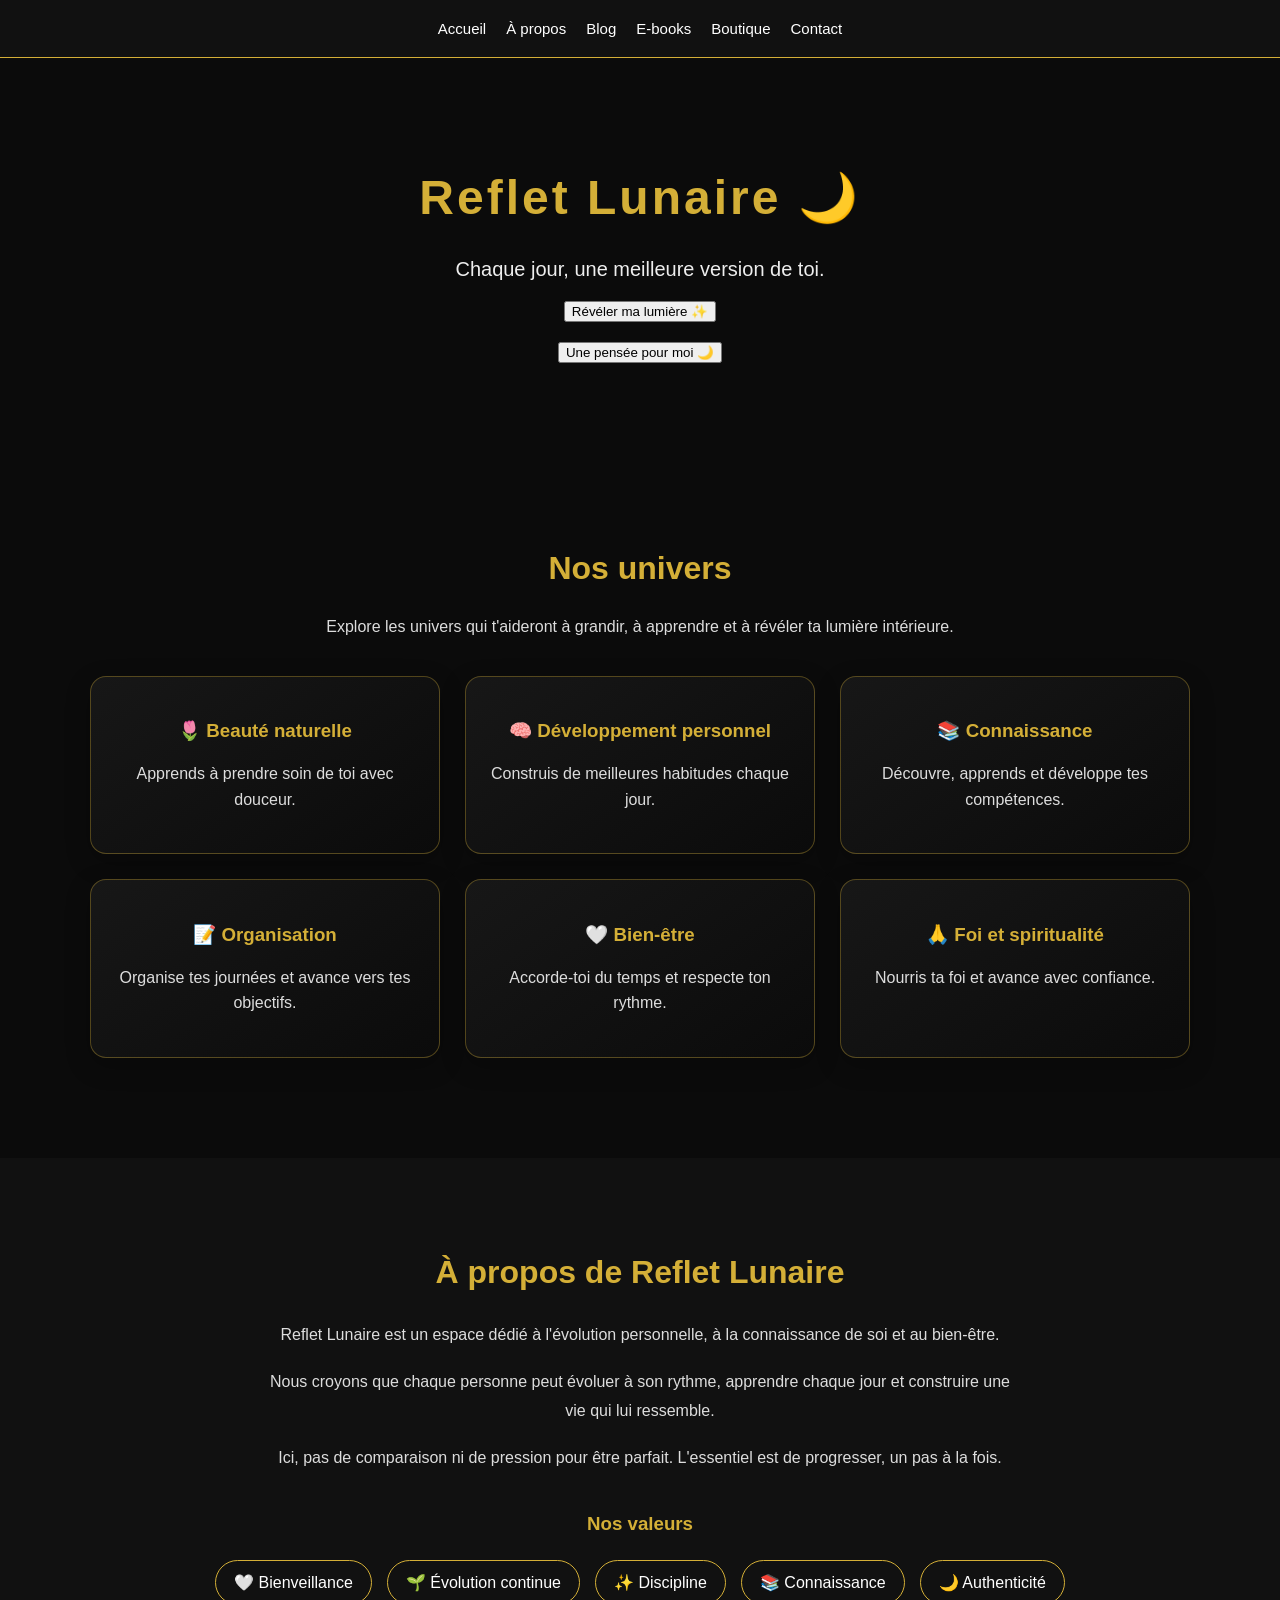
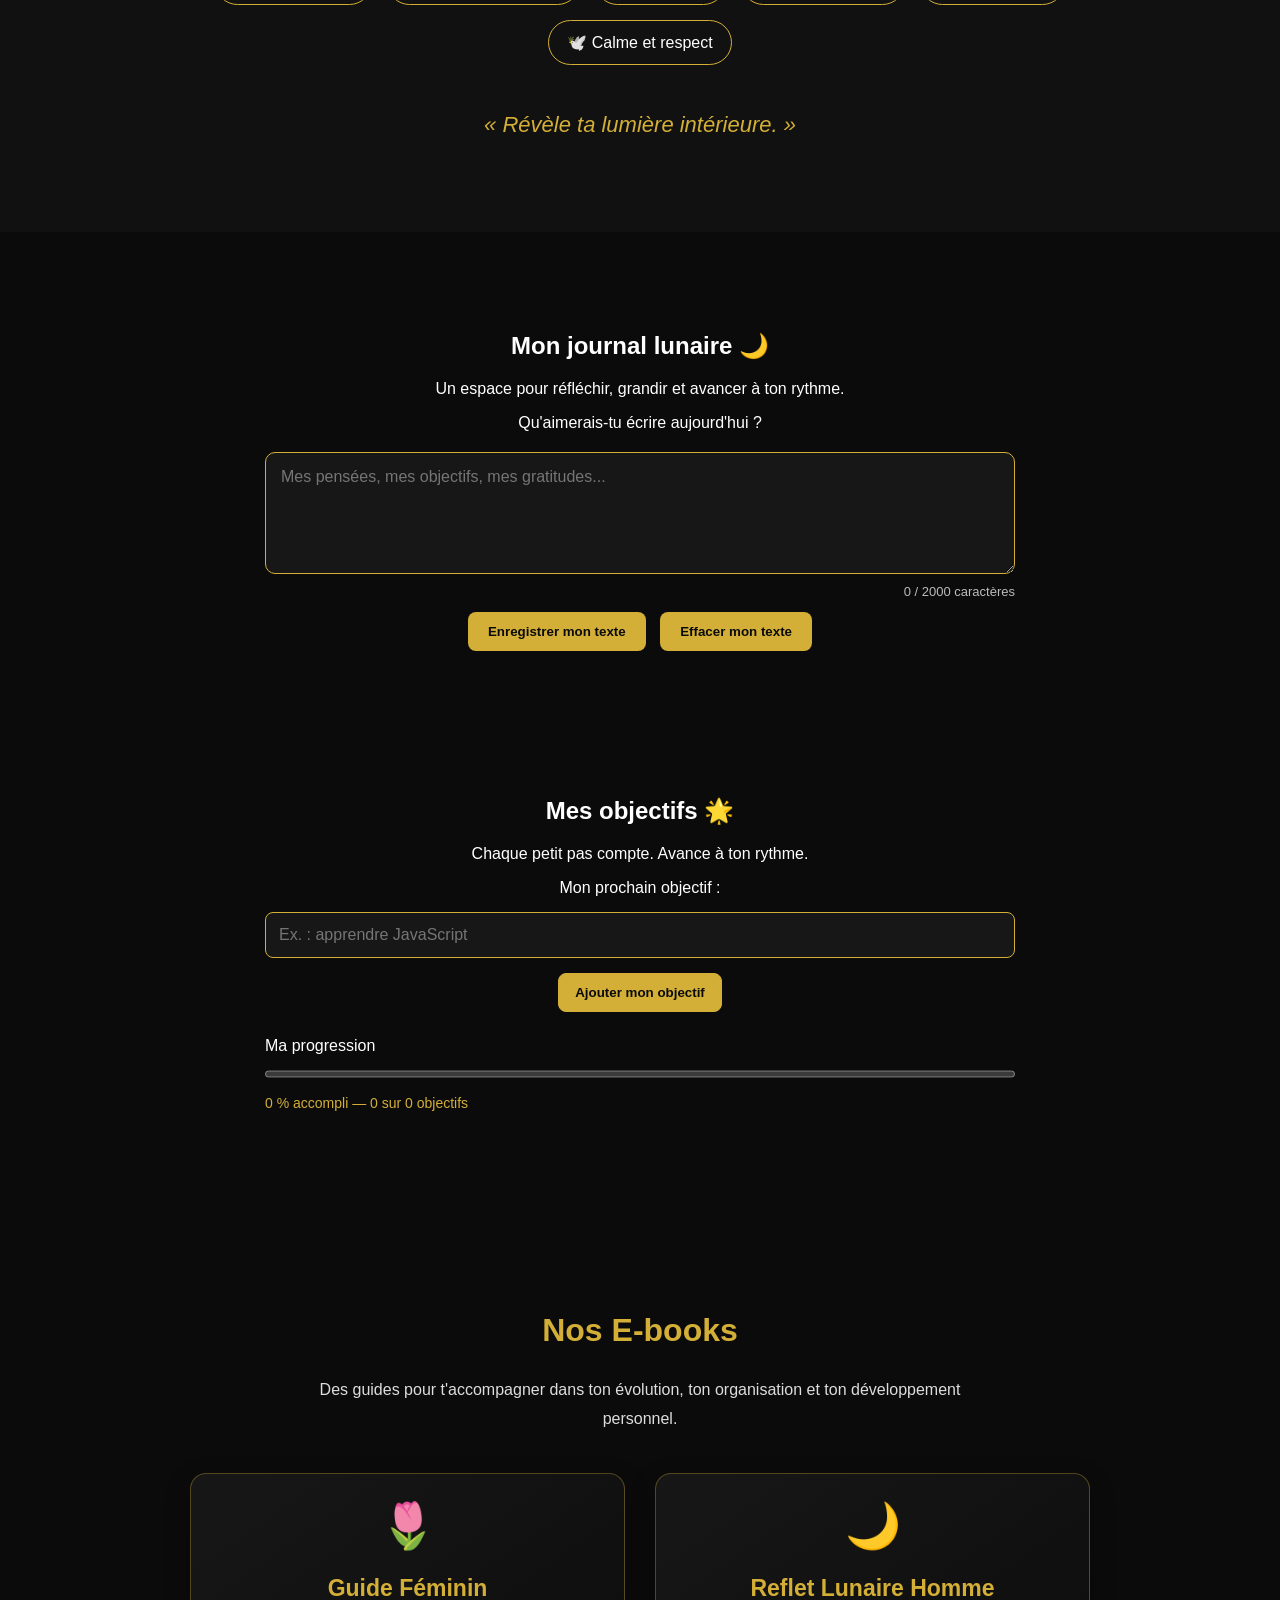
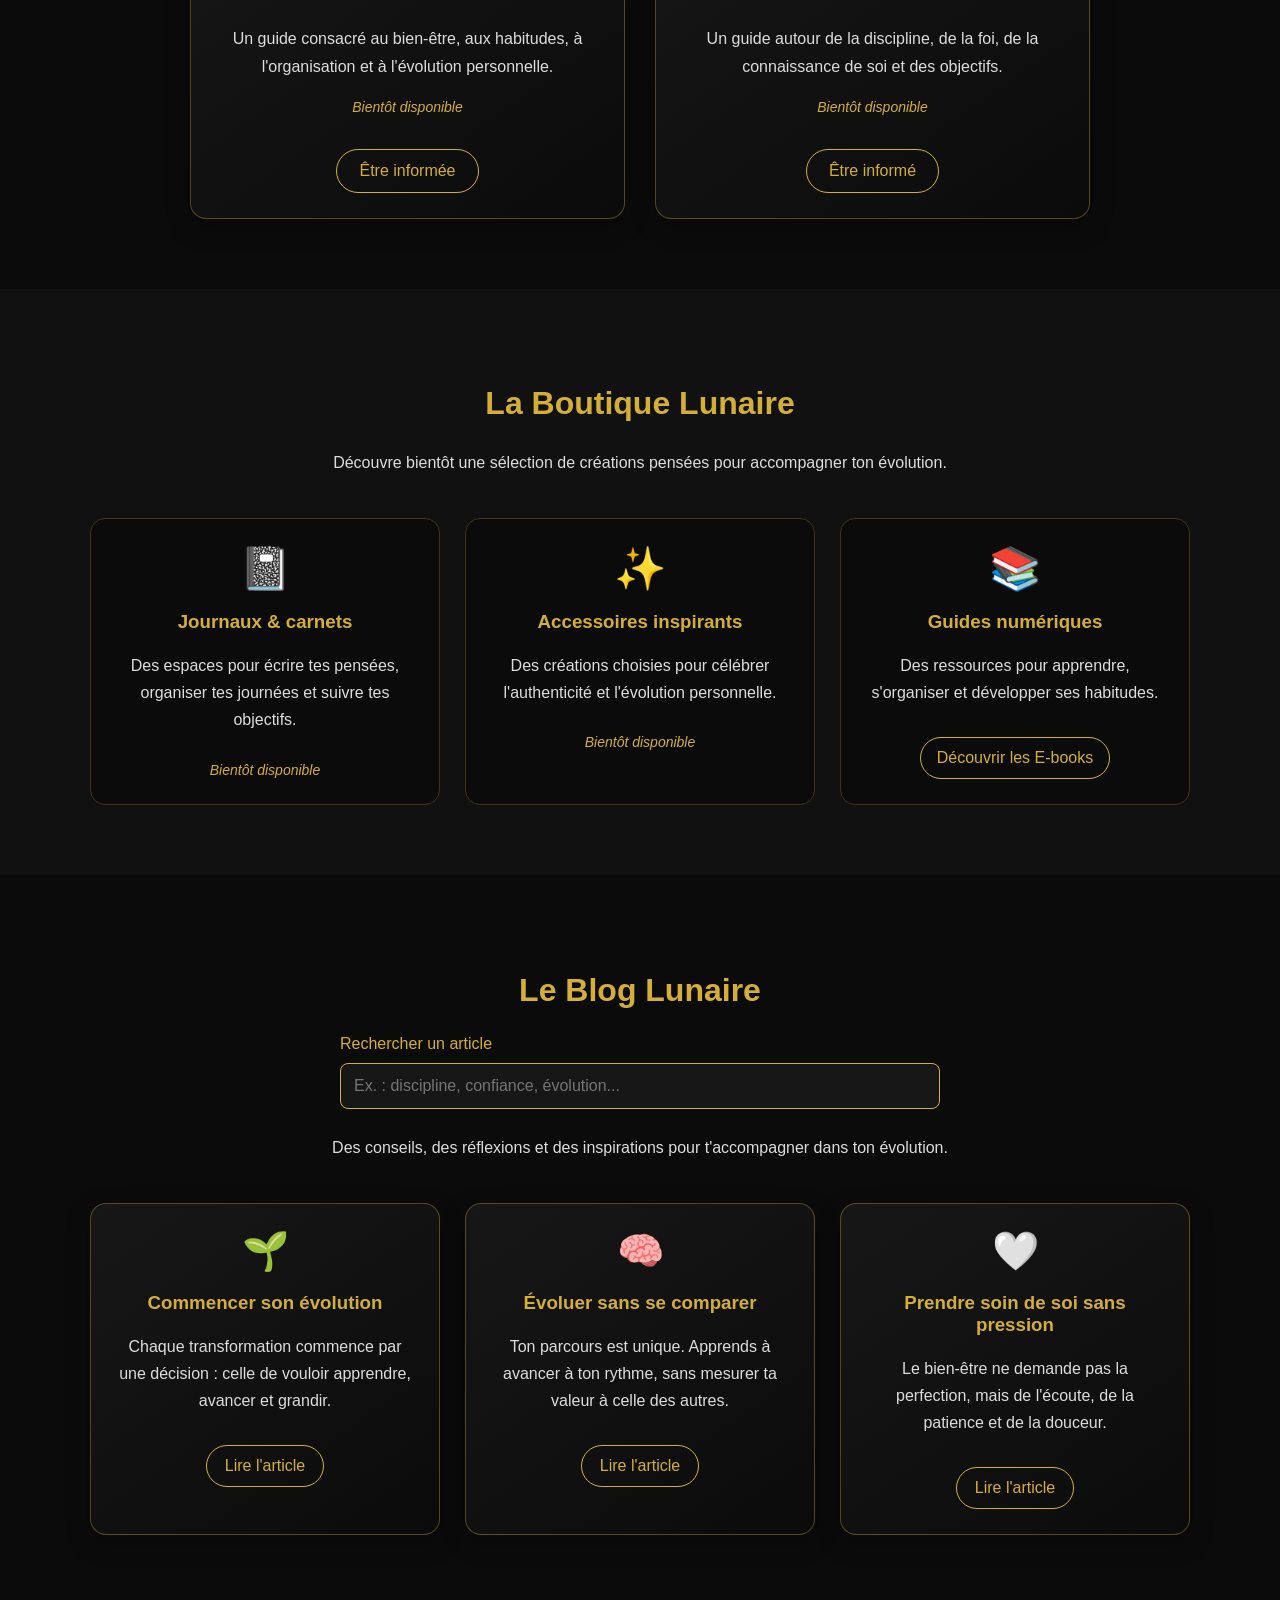
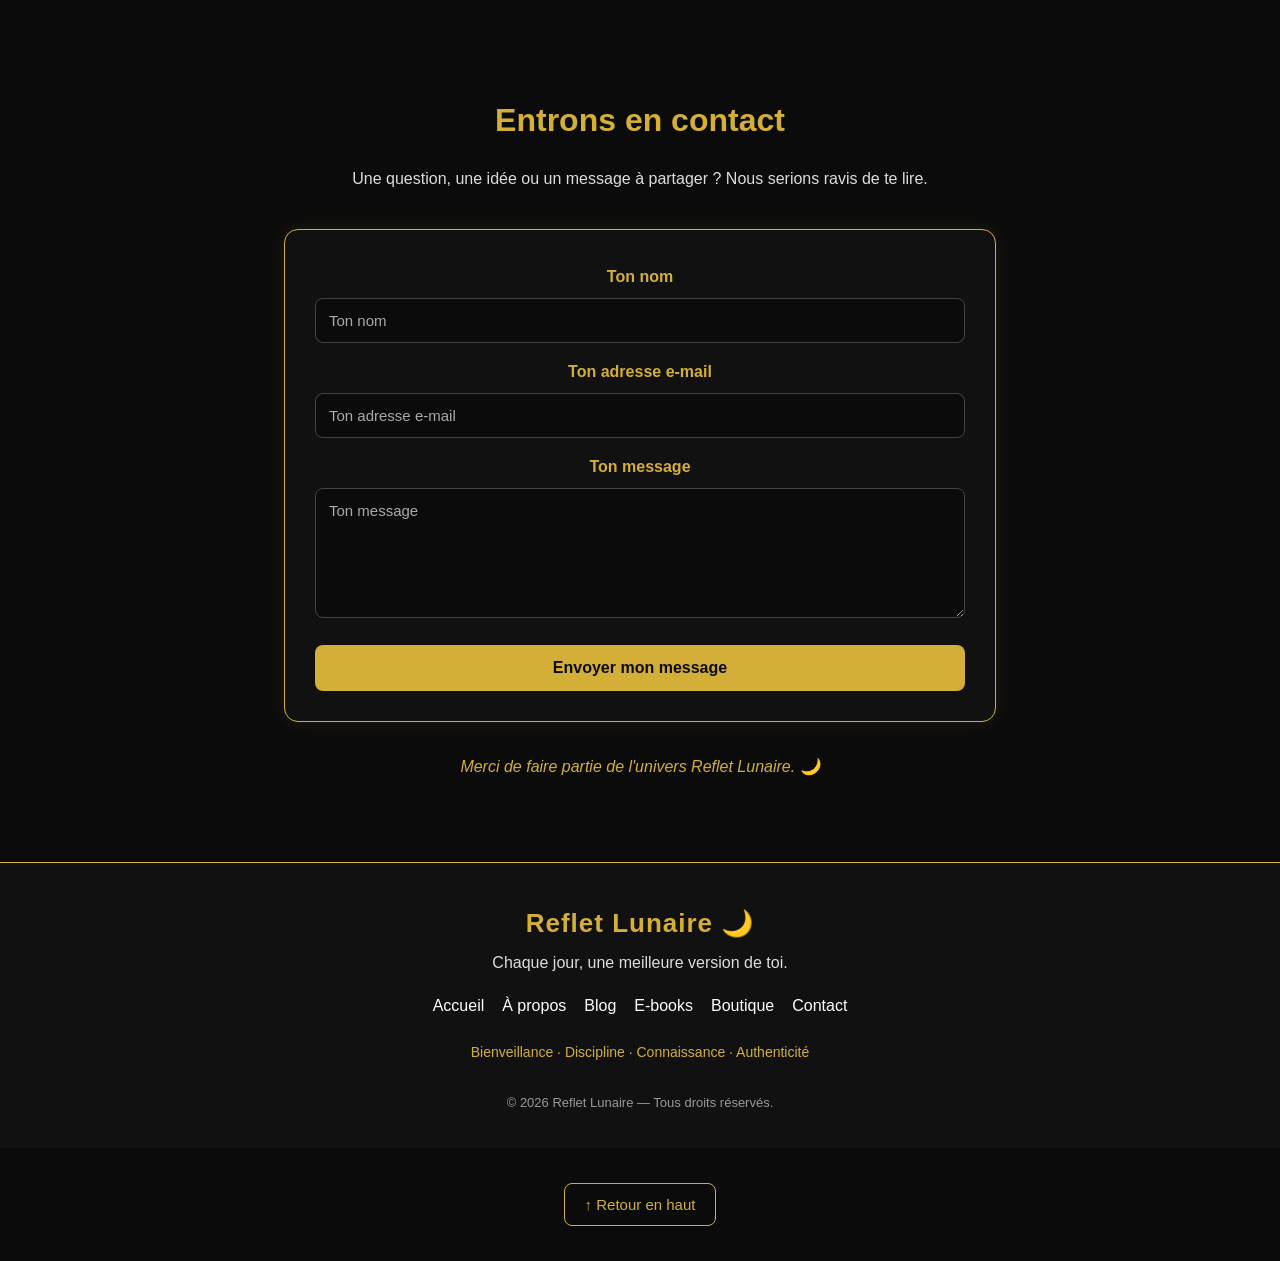
==== index.html @ 796caeed "Add files via upload" ====
<!DOCTYPE html>
<html lang="fr">

<head>
    <meta charset="UTF-8">
    <meta name="viewport" content="width=device-width, initial-scale=1.0">

    <title>Reflet Lunaire | Chaque jour, une meilleure version de toi</title>

    <link rel="stylesheet" href="style.css">
</head>

<body>

<nav id="menuPrincipal">
    <button
        id="menuToggle"
        type="button"
        aria-expanded="false"
        aria-controls="menuLiens"
    >
        ☰ Menu
    </button>

    <div id="menuLiens">
        <a href="#accueil">Accueil</a>
        <a href="#apropos">À propos</a>
        <a href="#blog">Blog</a>
        <a href="#ebooks">E-books</a>
        <a href="#boutique">Boutique</a>
        <a href="#contact">Contact</a>
    </div>
</nav>

    <header id="accueil">
    <h1>Reflet Lunaire 🌙</h1>
    <p>Chaque jour, une meilleure version de toi.</p>
    
<button id="messageBtn">Révéler ma lumière ✨</button>
<p id="message"></p>

<button id="penseeBtn">Une pensée pour moi 🌙</button>
<p id="pensee"></p>

</header>

<section id="univers">
    <h2>Nos univers</h2>

    <p class="intro">
        Explore les univers qui t'aideront à grandir,
        à apprendre et à révéler ta lumière intérieure.
    </p>

    <div class="univers-container">

        <article class="univers-card">
            <h3>🌷 Beauté naturelle</h3>
            <p>Apprends à prendre soin de toi avec douceur.</p>
        </article>

        <article class="univers-card">
            <h3>🧠 Développement personnel</h3>
            <p>Construis de meilleures habitudes chaque jour.</p>
        </article>

        <article class="univers-card">
            <h3>📚 Connaissance</h3>
            <p>Découvre, apprends et développe tes compétences.</p>
        </article>

        <article class="univers-card">
            <h3>📝 Organisation</h3>
            <p>Organise tes journées et avance vers tes objectifs.</p>
        </article>

        <article class="univers-card">
            <h3>🤍 Bien-être</h3>
            <p>Accorde-toi du temps et respecte ton rythme.</p>
        </article>

        <article class="univers-card">
            <h3>🙏 Foi et spiritualité</h3>
            <p>Nourris ta foi et avance avec confiance.</p>
        </article>

    </div>
</section>

<section id="apropos">
    <h2>À propos de Reflet Lunaire</h2>

    <p class="apropos-intro">
        Reflet Lunaire est un espace dédié à l'évolution personnelle,
        à la connaissance de soi et au bien-être.
    </p>

    <p>
        Nous croyons que chaque personne peut évoluer à son rythme,
        apprendre chaque jour et construire une vie qui lui ressemble.
    </p>

    <p>
        Ici, pas de comparaison ni de pression pour être parfait.
        L'essentiel est de progresser, un pas à la fois.
    </p>

    <h3>Nos valeurs</h3>

    <div class="valeurs">
        <span>🤍 Bienveillance</span>
        <span>🌱 Évolution continue</span>
        <span>✨ Discipline</span>
        <span>📚 Connaissance</span>
        <span>🌙 Authenticité</span>
        <span>🕊️ Calme et respect</span>
    </div>

    <p class="signature">
        « Révèle ta lumière intérieure. »
    </p>
</section>

<section id="journal">
    <h2>Mon journal lunaire 🌙</h2>

    <p>Un espace pour réfléchir, grandir et avancer à ton rythme.</p>

    <label for="journalTexte">Qu'aimerais-tu écrire aujourd'hui ?</label>

<textarea
    id="journalTexte"
    rows="5"
    maxlength="2000"
    placeholder="Mes pensées, mes objectifs, mes gratitudes..."
></textarea>

<p id="compteurJournal">0 / 2000 caractères</p>

<button id="sauverJournal">Enregistrer mon texte</button>

<button id="effacerJournal">Effacer mon texte</button>

<p id="journalMessage" aria-live="polite"></p>

</section>

<section id="objectifs">
    <h2>Mes objectifs 🌟</h2>

    <p>Chaque petit pas compte. Avance à ton rythme.</p>

    <form id="formObjectifs">
        <label for="nouvelObjectif">Mon prochain objectif :</label>

        <input
            type="text"
            id="nouvelObjectif"
            maxlength="120"
            placeholder="Ex. : apprendre JavaScript"
            required
        >

        <button type="submit">Ajouter mon objectif</button>
    </form>

<div class="progression-conteneur">
    <label for="barreObjectifs">Ma progression</label>

    <progress id="barreObjectifs" value="0" max="100"></progress>

    <p id="progressionObjectifs">0 % accompli</p>
</div>

    <ul id="listeObjectifs"></ul>

    <p id="messageObjectifs" aria-live="polite"></p>
</section>

<section id="ebooks">
    <h2>Nos E-books</h2>

    <p class="ebooks-intro">
        Des guides pour t'accompagner dans ton évolution,
        ton organisation et ton développement personnel.
    </p>

    <div class="ebooks-container">

        <article class="ebook-card">
            <div class="ebook-icon">🌷</div>
            <h3>Guide Féminin</h3>

            <p>
                Un guide consacré au bien-être, aux habitudes,
                à l'organisation et à l'évolution personnelle.
            </p>

            <p class="ebook-status">Bientôt disponible</p>

            <a href="#contact" class="ebook-button">
                Être informée
            </a>
        </article>

        <article class="ebook-card">
            <div class="ebook-icon">🌙</div>
            <h3>Reflet Lunaire Homme</h3>

            <p>
                Un guide autour de la discipline, de la foi,
                de la connaissance de soi et des objectifs.
            </p>

            <p class="ebook-status">Bientôt disponible</p>

            <a href="#contact" class="ebook-button">
                Être informé
            </a>
        </article>

    </div>
</section>

<section id="boutique">
    <h2>La Boutique Lunaire</h2>

    <p class="boutique-intro">
        Découvre bientôt une sélection de créations
        pensées pour accompagner ton évolution.
    </p>

    <div class="boutique-container">

        <article class="produit-card">
            <div class="produit-icon">📓</div>
            <h3>Journaux & carnets</h3>
            <p>
                Des espaces pour écrire tes pensées,
                organiser tes journées et suivre tes objectifs.
            </p>
            <span class="produit-status">Bientôt disponible</span>
        </article>

        <article class="produit-card">
            <div class="produit-icon">✨</div>
            <h3>Accessoires inspirants</h3>
            <p>
                Des créations choisies pour célébrer
                l'authenticité et l'évolution personnelle.
            </p>
            <span class="produit-status">Bientôt disponible</span>
        </article>

        <article class="produit-card">
            <div class="produit-icon">📚</div>
            <h3>Guides numériques</h3>
            <p>
                Des ressources pour apprendre,
                s'organiser et développer ses habitudes.
            </p>
            <a class="produit-button" href="#ebooks">
                Découvrir les E-books
            </a>
        </article>

    </div>
</section>

<section id="blog">
    <h2>Le Blog Lunaire</h2>

<div class="recherche-blog">
    <label for="rechercheArticles">Rechercher un article</label>
    <input
        type="search"
        id="rechercheArticles"
        placeholder="Ex. : discipline, confiance, évolution..."
    >
    <p id="resultatRecherche" aria-live="polite"></p>
</div>

    <p class="blog-intro">
        Des conseils, des réflexions et des inspirations
        pour t'accompagner dans ton évolution.
    </p>

    <div class="blog-container">

        <article class="blog-card">
            <span class="blog-icon">🌱</span>

            <h3>Commencer son évolution</h3>

            <p>
                Chaque transformation commence par une décision :
                celle de vouloir apprendre, avancer et grandir.
            </p>

            <a href="#article-evolution" class="blog-button">
                Lire l'article
            </a>
        </article>

        <article class="blog-card">
            <span class="blog-icon">🧠</span>

            <h3>Évoluer sans se comparer</h3>

            <p>
                Ton parcours est unique. Apprends à avancer
                à ton rythme, sans mesurer ta valeur à celle des autres.
            </p>

            <a href="#article-comparaison" class="blog-button">
                Lire l'article
            </a>
        </article>

        <article class="blog-card">
            <span class="blog-icon">🤍</span>

            <h3>Prendre soin de soi sans pression</h3>

            <p>
                Le bien-être ne demande pas la perfection,
                mais de l'écoute, de la patience et de la douceur.
            </p>

            <a href="#article-bienetre" class="blog-button">
                Lire l'article
            </a>
        </article>

    </div>
</section>

<!-- ARTICLE 1 -->

<section class="article-detail" id="article-evolution">
    <h2>🌱 Commencer son évolution</h2>

    <p>
        L'évolution personnelle ne commence pas lorsque tout est parfait.
        Elle commence lorsque tu décides de faire un premier pas.
    </p>

    <p>
        Tu peux commencer par apprendre quelque chose de nouveau,
        organiser tes journées, lire quelques pages ou prendre
        le temps de réfléchir à tes objectifs.
    </p>

    <p>
        Ne cherche pas à tout changer en un seul jour.
        Les petites actions répétées peuvent t'aider à construire
        progressivement des habitudes qui te correspondent.
    </p>

    <p class="article-phrase">
        « Chaque jour, une meilleure version de toi. »
    </p>

    <a href="#blog" class="blog-button">← Retour au blog</a>
</section>

<!-- ARTICLE 2 -->

<section class="article-detail" id="article-comparaison">
    <h2>🧠 Évoluer sans se comparer</h2>

    <p>
        Chacun avance avec son histoire, ses possibilités,
        ses difficultés et son propre rythme.
    </p>

    <p>
        Tu peux admirer les progrès d'une autre personne
        sans oublier que ton propre parcours mérite aussi
        du temps et de l'attention.
    </p>

    <p>
        Fixe-toi des objectifs réalistes, reconnais ce que tu apprends
        et rappelle-toi que tu n'as pas besoin de tout réussir
        immédiatement pour continuer à avancer.
    </p>

    <p class="article-phrase">
        « Concentre-toi sur ton chemin, pas sur la course des autres. »
    </p>

    <a href="#blog" class="blog-button">← Retour au blog</a>
</section>

<!-- ARTICLE 3 -->

<section class="article-detail" id="article-bienetre">
    <h2>🤍 Prendre soin de soi sans pression</h2>

    <p>
        Prendre soin de soi peut commencer par des gestes simples :
        se reposer, parler à une personne de confiance,
        faire une activité que l'on aime ou organiser son espace.
    </p>

    <p>
        Tu n'as pas besoin d'être productive à chaque instant.
        Le repos et les moments de calme ont aussi leur place
        dans une vie équilibrée.
    </p>

    <p>
        Apprends à écouter tes besoins et à te traiter avec
        la même patience que tu offrirais à une personne que tu apprécies.
    </p>

    <p class="article-phrase">
        « Prends soin de toi avec douceur, pas avec pression. »
    </p>

    <a href="#blog" class="blog-button">← Retour au blog</a>
</section>

<section id="contact">
    <h2>Entrons en contact</h2>

    <p class="contact-intro">
        Une question, une idée ou un message à partager ?
        Nous serions ravis de te lire.
    </p>

<form action="https://formspree.io/f/xdeawykk" method="POST">

    <label for="nomContact">Ton nom</label>
    <input
        type="text"
        id="nomContact"
        name="nom"
        placeholder="Ton nom"
        required
    >

    <label for="emailContact">Ton adresse e-mail</label>
    <input
        type="email"
        id="emailContact"
        name="email"
        placeholder="Ton adresse e-mail"
        required
    >

    <label for="messageContact">Ton message</label>
    <textarea
        id="messageContact"
        name="message"
        placeholder="Ton message"
        rows="6"
        required
    ></textarea>

    <button type="submit">Envoyer mon message</button>
    
<input type="hidden" name="_next"
       value="https://TON-SITE/merci.html">

</form>

    <p class="contact-note">
        Merci de faire partie de l'univers Reflet Lunaire. 🌙
    </p>
</section>

<footer>
    <a href="#accueil" class="footer-logo">
        Reflet Lunaire 🌙
    </a>

    <p class="footer-slogan">
        Chaque jour, une meilleure version de toi.
    </p>

    <div class="footer-links">
        <a href="#accueil">Accueil</a>
        <a href="#apropos">À propos</a>
        <a href="#blog">Blog</a>
        <a href="#ebooks">E-books</a>
        <a href="#boutique">Boutique</a>
        <a href="#contact">Contact</a>
    </div>

    <p class="footer-values">
        Bienveillance · Discipline · Connaissance · Authenticité
    </p>

    <p class="copyright">
        © 2026 Reflet Lunaire — Tous droits réservés.
    </p>
</footer>

<button id="retourHaut" type="button" aria-label="Retour en haut de page">
    ↑ Retour en haut
</button>

<script src="script.js"></script>

</body>

</html>
---- style.css ----
/* STYLE GÉNÉRAL */

body {
    background-color: #0b0b0b;
    color: #ffffff;
    font-family: Arial, sans-serif;
    margin: 0;
    padding: 0;
    text-align: center;
}

/* EN-TÊTE */

header {
    padding: 80px 20px;
}

/* TITRE PRINCIPAL */

h1 {
    color: #d4af37;
    font-size: 48px;
    letter-spacing: 3px;
}

/* SLOGAN */

header p {
    color: #eeeeee;
    font-size: 20px;
    margin-top: 20px;
}

/* MENU DE NAVIGATION */

nav {
    background-color: #111111;
    padding: 20px 10px;
    border-bottom: 1px solid #d4af37;
}

nav a {
    color: #ffffff;
    text-decoration: none;
    margin: 0 15px;
    font-size: 15px;
    transition: color 0.3s;
}

nav a:hover {
    color: #d4af37;
}

/* SECTION NOS UNIVERS */

#univers {
    padding: 60px 20px;
}

#univers h2 {
    color: #d4af37;
    font-size: 32px;
}

.intro {
    max-width: 650px;
    margin: 20px auto 35px;
    line-height: 1.7;
    color: #dddddd;
}

.univers-container {
    display: grid;
    grid-template-columns: repeat(3, 1fr);
    gap: 25px;
    max-width: 1100px;
    margin: 0 auto;
}

.univers-card {
    background-color: #151515;
    border: 1px solid #40351b;
    border-radius: 12px;
    padding: 25px 20px;
    transition: transform 0.3s, border-color 0.3s;
}

.univers-card h3 {
    color: #d4af37;
}

.univers-card p {
    color: #dddddd;
    line-height: 1.6;
}

.univers-card:hover {
    transform: translateY(-5px);
    border-color: #d4af37;
}

/* ADAPTATION AUX PETITS ÉCRANS */

@media (max-width: 700px) {
    .univers-container {
        grid-template-columns: 1fr;
    }
}

/* SECTION À PROPOS */

#apropos {
    background-color: #111111;
    padding: 70px 20px;
    margin-top: 40px;
}

#apropos h2 {
    color: #d4af37;
    font-size: 32px;
    margin-bottom: 30px;
}

#apropos p {
    max-width: 750px;
    margin: 18px auto;
    line-height: 1.8;
    color: #dddddd;
}

#apropos h3 {
    color: #d4af37;
    margin-top: 40px;
}

.valeurs {
    display: flex;
    justify-content: center;
    flex-wrap: wrap;
    gap: 15px;
    max-width: 900px;
    margin: 25px auto;
}

.valeurs span {
    border: 1px solid #d4af37;
    border-radius: 25px;
    padding: 12px 18px;
    color: #ffffff;
}

#apropos .signature {
    color: #d4af37;
    font-size: 22px;
    font-style: italic;
    margin-top: 40px;
}

/* SECTION E-BOOKS */

#ebooks {
    padding: 70px 20px;
}

#ebooks h2 {
    color: #d4af37;
    font-size: 32px;
}

.ebooks-intro {
    max-width: 700px;
    margin: 20px auto 40px;
    color: #dddddd;
    line-height: 1.8;
}

.ebooks-container {
    display: grid;
    grid-template-columns: repeat(2, minmax(0, 1fr));
    gap: 30px;
    max-width: 900px;
    margin: 0 auto;
}

.ebook-card {
    background-color: #151515;
    border: 1px solid #40351b;
    border-radius: 15px;
    padding: 30px 25px;
    transition: transform 0.3s, border-color 0.3s;
}

.ebook-card:hover {
    transform: translateY(-5px);
    border-color: #d4af37;
}

.ebook-icon {
    font-size: 45px;
}

.ebook-card h3 {
    color: #d4af37;
    font-size: 23px;
}

.ebook-card p {
    color: #dddddd;
    line-height: 1.7;
}

.ebook-card .ebook-status {
    color: #d4af37;
    font-size: 14px;
    font-style: italic;
}

.ebook-button {
    display: inline-block;
    margin-top: 15px;
    padding: 12px 22px;
    border: 1px solid #d4af37;
    border-radius: 25px;
    color: #d4af37;
    text-decoration: none;
    transition: background-color 0.3s, color 0.3s;
}

.ebook-button:hover {
    background-color: #d4af37;
    color: #0b0b0b;
}

/* ADAPTATION AUX TÉLÉPHONES */

@media (max-width: 700px) {
    .ebooks-container {
        grid-template-columns: 1fr;
    }
}

/* SECTION BOUTIQUE */

#boutique {
    background-color: #111111;
    padding: 70px 20px;
}

#boutique h2 {
    color: #d4af37;
    font-size: 32px;
}

.boutique-intro {
    max-width: 700px;
    margin: 20px auto 40px;
    line-height: 1.8;
    color: #dddddd;
}

.boutique-container {
    display: grid;
    grid-template-columns: repeat(3, minmax(0, 1fr));
    gap: 25px;
    max-width: 1100px;
    margin: 0 auto;
}

.produit-card {
    background-color: #0b0b0b;
    border: 1px solid #40351b;
    border-radius: 15px;
    padding: 25px 20px;
    transition: transform 0.3s, border-color 0.3s;
}

.produit-card:hover {
    transform: translateY(-5px);
    border-color: #d4af37;
}

.produit-icon {
    font-size: 42px;
}

.produit-card h3 {
    color: #d4af37;
}

.produit-card p {
    color: #dddddd;
    line-height: 1.7;
}

.produit-status {
    display: inline-block;
    margin-top: 12px;
    color: #d4af37;
    font-size: 14px;
    font-style: italic;
}

.produit-button {
    display: inline-block;
    margin-top: 15px;
    padding: 11px 16px;
    border: 1px solid #d4af37;
    border-radius: 25px;
    color: #d4af37;
    text-decoration: none;
    transition: background-color 0.3s, color 0.3s;
}

.produit-button:hover {
    background-color: #d4af37;
    color: #0b0b0b;
}

/* AFFICHAGE SUR PETIT ÉCRAN */

@media (max-width: 700px) {
    .boutique-container {
        grid-template-columns: 1fr;
    }
}

/* SECTION BLOG */

#blog {
    padding: 70px 20px;
}

#blog h2 {
    color: #d4af37;
    font-size: 32px;
}

.blog-intro {
    max-width: 700px;
    margin: 20px auto 40px;
    color: #dddddd;
    line-height: 1.8;
}

.blog-container {
    display: grid;
    grid-template-columns: repeat(3, minmax(0, 1fr));
    gap: 25px;
    max-width: 1100px;
    margin: 0 auto;
}

.blog-card {
    background-color: #151515;
    border: 1px solid #40351b;
    border-radius: 15px;
    padding: 25px 20px;
    transition: transform 0.3s, border-color 0.3s;
}

.blog-card:hover {
    transform: translateY(-5px);
    border-color: #d4af37;
}

.blog-icon {
    font-size: 38px;
}

.blog-card h3 {
    color: #d4af37;
}

.blog-card p {
    color: #dddddd;
    line-height: 1.7;
}

.blog-button {
    display: inline-block;
    margin-top: 15px;
    padding: 11px 18px;
    border: 1px solid #d4af37;
    border-radius: 25px;
    color: #d4af37;
    text-decoration: none;
    transition: background-color 0.3s, color 0.3s;
}

.blog-button:hover {
    background-color: #d4af37;
    color: #0b0b0b;
}

/* LECTURE DES ARTICLES */

.article-detail {
    display: none;
    max-width: 800px;
    margin: 40px auto;
    padding: 40px 25px;
    background-color: #111111;
    border: 1px solid #40351b;
    border-radius: 15px;
    text-align: left;
}

.article-detail:target {
    display: block;
}

.article-detail h2 {
    color: #d4af37;
    text-align: center;
}

.article-detail p {
    color: #eeeeee;
    line-height: 1.9;
}

.article-detail .article-phrase {
    color: #d4af37;
    font-style: italic;
    text-align: center;
    margin: 30px 0;
}

/* ADAPTATION AUX TÉLÉPHONES */

@media (max-width: 700px) {
    .blog-container {
        grid-template-columns: 1fr;
    }

    .article-detail {
        margin: 25px 15px;
        padding: 25px 18px;
    }
}

/* SECTION CONTACT */

#contact {
    padding: 70px 20px;
    background-color: #0b0b0b;
}

#contact h2 {
    color: #d4af37;
    font-size: 32px;
}

.contact-intro {
    max-width: 650px;
    margin: 20px auto 35px;
    color: #dddddd;
    line-height: 1.8;
}

.contact-form {
    display: flex;
    flex-direction: column;
    gap: 12px;
    max-width: 600px;
    margin: 0 auto;
    text-align: left;
}

.contact-form label {
    color: #d4af37;
    margin-top: 10px;
}

.contact-form input,
.contact-form textarea {
    width: 100%;
    box-sizing: border-box;
    padding: 14px;
    background-color: #151515;
    border: 1px solid #40351b;
    border-radius: 8px;
    color: #ffffff;
    font-family: Arial, sans-serif;
    font-size: 16px;
}

.contact-form input:focus,
.contact-form textarea:focus {
    outline: 1px solid #d4af37;
    border-color: #d4af37;
}

.contact-form textarea {
    resize: vertical;
}

.contact-form button {
    margin-top: 15px;
    padding: 14px 20px;
    background-color: #d4af37;
    color: #0b0b0b;
    border: none;
    border-radius: 25px;
    font-size: 16px;
    font-weight: bold;
    cursor: pointer;
    transition: background-color 0.3s;
}

.contact-form button:hover {
    background-color: #f0d778;
}

.contact-note {
    margin-top: 35px;
    color: #d4af37;
    font-style: italic;
}

/* PIED DE PAGE */

footer {
    background-color: #111111;
    border-top: 1px solid #d4af37;
    padding: 45px 20px 25px;
    text-align: center;
}

.footer-logo {
    color: #d4af37;
    font-size: 26px;
    font-weight: bold;
    text-decoration: none;
    letter-spacing: 1px;
}

.footer-slogan {
    color: #dddddd;
    margin: 15px 0 25px;
}

.footer-links {
    display: flex;
    justify-content: center;
    flex-wrap: wrap;
    gap: 18px;
    margin: 25px auto;
}

.footer-links a {
    color: #ffffff;
    text-decoration: none;
    transition: color 0.3s;
}

.footer-links a:hover {
    color: #d4af37;
}

.footer-values {
    color: #d4af37;
    font-size: 14px;
    line-height: 1.8;
    margin: 25px auto;
}

.copyright {
    color: #999999;
    font-size: 13px;
    margin-top: 30px;
}

/* PIED DE PAGE SUR PETIT ÉCRAN */

@media (max-width: 700px) {
    .footer-links {
        flex-direction: column;
        gap: 15px;
    }
}

/* MENU ADAPTÉ AUX PETITS ÉCRANS */

nav {
    display: flex;
    justify-content: center;
    flex-wrap: wrap;
    gap: 15px 20px;
}

nav a {
    margin: 0;
}

/* FINITIONS SUR TÉLÉPHONE */

@media (max-width: 600px) {
    header {
        padding: 55px 15px;
    }

    h1 {
        font-size: 34px;
        letter-spacing: 1px;
    }

    header p {
        font-size: 17px;
        line-height: 1.6;
    }

    nav {
        gap: 16px;
        padding: 18px 12px;
    }

    nav a {
        font-size: 14px;
    }

    #univers h2,
    #apropos h2,
    #ebooks h2,
    #boutique h2,
    #blog h2,
    #contact h2 {
        font-size: 27px;
    }
}

/* FINITIONS GÉNÉRALES */

html {
    scroll-behavior: smooth;
}

button,
a {
    -webkit-tap-highlight-color: transparent;
}

button:focus-visible,
a:focus-visible,
input:focus-visible,
textarea:focus-visible {
    outline: 2px solid #d4af37;
    outline-offset: 4px;
}

::selection {
    background-color: #d4af37;
    color: #0b0b0b;
}

/* CARTES ÉLÉGANTES — REFLET LUNAIRE */

.card,
.univers-card,
.ebook-card,
.product-card,
.blog-card {
    background: linear-gradient(
        145deg,
        #171717,
        #0b0b0b
    );

    border: 1px solid rgba(212, 175, 55, 0.35);
    border-radius: 16px;
    padding: 25px;

    box-shadow: 0 8px 25px rgba(0, 0, 0, 0.25);

    transition:
        transform 0.3s ease,
        border-color 0.3s ease,
        box-shadow 0.3s ease;
}

/* EFFET AU SURVOL */

.card:hover,
.univers-card:hover,
.ebook-card:hover,
.product-card:hover,
.blog-card:hover {
    transform: translateY(-5px);
    border-color: #d4af37;

    box-shadow: 0 12px 30px rgba(212, 175, 55, 0.10);
}

/* JOURNAL LUNAIRE */

#journal {
    max-width: 750px;
    margin: 50px auto;
    padding: 30px 20px;
}

#journal textarea {
    display: block;
    width: 100%;
    box-sizing: border-box;
    margin: 20px 0;
    padding: 15px;
    border: 1px solid #d4af37;
    border-radius: 10px;
    background: #171717;
    color: #ffffff;
    font: inherit;
    resize: vertical;
}

#journal button {
    background: #d4af37;
    color: #0b0b0b;
    border: none;
    border-radius: 8px;
    padding: 12px 20px;
    cursor: pointer;
    font-weight: bold;
}

#journal button:hover {
    background: #f0d77a;
}

#journalMessage {
    color: #d4af37;
    line-height: 1.6;
}

#compteurJournal {
    color: #bbbbbb;
    font-size: 13px;
    text-align: right;
    margin-top: -10px;
}

#journal button + button {
    margin-left: 10px;
}

@media (max-width: 600px) {
    #journal button {
        margin: 5px 0;
        max-width: 100%;
    }

    #journal button + button {
        margin-left: 0;
    }
}

/* OBJECTIFS PERSONNELS */

#objectifs {
    max-width: 750px;
    margin: 50px auto;
    padding: 30px 20px;
}

#formObjectifs input {
    box-sizing: border-box;
    width: 100%;
    margin: 15px 0;
    padding: 13px;
    border: 1px solid #d4af37;
    border-radius: 8px;
    background: #171717;
    color: white;
    font: inherit;
}

#objectifs button {
    padding: 11px 16px;
    border: 1px solid #d4af37;
    border-radius: 8px;
    background: #d4af37;
    color: #0b0b0b;
    cursor: pointer;
    font-weight: bold;
}

#listeObjectifs {
    list-style: none;
    padding: 0;
    margin-top: 25px;
}

#listeObjectifs li {
    display: flex;
    align-items: center;
    gap: 12px;
    flex-wrap: wrap;
    margin: 12px 0;
    padding: 15px;
    border: 1px solid rgba(212, 175, 55, 0.4);
    border-radius: 10px;
    background: #171717;
}

#listeObjectifs li span {
    flex: 1;
    overflow-wrap: anywhere;
}

#listeObjectifs li span.termine {
    text-decoration: line-through;
    opacity: 0.6;
}

#listeObjectifs input[type="checkbox"] {
    accent-color: #d4af37;
}

#listeObjectifs button {
    background: transparent;
    color: #d4af37;
}

#messageObjectifs {
    color: #d4af37;
}

@media (max-width: 600px) {
    #objectifs {
        padding: 25px 15px;
    }

    #listeObjectifs li {
        padding: 12px;
    }
}

/* BARRE DE PROGRESSION */

.progression-conteneur {
    margin: 25px 0;
    text-align: left;
}

#barreObjectifs {
    display: block;
    width: 100%;
    height: 14px;
    margin-top: 12px;
    accent-color: #d4af37;
}

#progressionObjectifs {
    color: #d4af37;
    font-size: 14px;
}

/* MENU INTERACTIF */

#menuToggle {
    display: none;
    background: transparent;
    color: #d4af37;
    border: 1px solid #d4af37;
    border-radius: 8px;
    padding: 10px 15px;
    font-size: 16px;
    cursor: pointer;
}

#menuLiens {
    display: flex;
    justify-content: center;
    align-items: center;
    flex-wrap: wrap;
    gap: 15px 20px;
}

#menuLiens a {
    margin: 0;
}

/* VERSION TÉLÉPHONE */

@media (max-width: 600px) {
    #menuPrincipal {
        display: flex;
        flex-direction: column;
        align-items: center;
        gap: 15px;
    }

    #menuToggle {
        display: inline-block;
    }

    #menuLiens {
        display: none;
        flex-direction: column;
        width: 100%;
        gap: 20px;
    }

    #menuLiens.ouvert {
        display: flex;
    }
}

.recherche-blog {
    max-width: 600px;
    margin: 25px auto;
    text-align: left;
}

.recherche-blog label {
    display: block;
    margin-bottom: 10px;
    color: #d4af37;
}

#rechercheArticles {
    width: 100%;
    box-sizing: border-box;
    padding: 13px;
    border: 1px solid #d4af37;
    border-radius: 8px;
    background-color: #171717;
    color: white;
    font-size: 16px;
}

#rechercheArticles:focus {
    outline: 2px solid #d4af37;
    outline-offset: 3px;
}

#resultatRecherche {
    color: #d4af37;
    font-size: 14px;
}

#retourHaut {
    display: block;
    margin: 35px auto;
    padding: 12px 20px;
    background-color: #0b0b0b;
    color: #d4af37;
    border: 1px solid #d4af37;
    border-radius: 8px;
    font-size: 15px;
    cursor: pointer;
    transition: background-color 0.3s;
}

#retourHaut:hover {
    background-color: #29230f;
}

html {
    scroll-behavior: auto !important;
}

/* FORMULAIRE DE CONTACT — REFLET LUNAIRE */

#contact form {
    max-width: 650px;
    margin: 30px auto;
    padding: 30px;
    background-color: #111111;
    border: 1px solid #d4af37;
    border-radius: 14px;
    box-shadow: 0 0 20px rgba(212, 175, 55, 0.10);
    display: flex;
    flex-direction: column;
    gap: 12px;
}

#contact form label {
    color: #d4af37;
    font-weight: bold;
    margin-top: 8px;
}

#contact form input,
#contact form textarea {
    width: 100%;
    box-sizing: border-box;
    padding: 13px;
    background-color: #0b0b0b;
    color: #ffffff;
    border: 1px solid #444444;
    border-radius: 8px;
    font-family: inherit;
    font-size: 15px;
}

#contact form input:focus,
#contact form textarea:focus {
    outline: none;
    border-color: #d4af37;
    box-shadow: 0 0 6px rgba(212, 175, 55, 0.35);
}

#contact form input::placeholder,
#contact form textarea::placeholder {
    color: #aaaaaa;
}

#contact form button {
    margin-top: 15px;
    padding: 14px;
    background-color: #d4af37;
    color: #0b0b0b;
    border: none;
    border-radius: 8px;
    font-size: 16px;
    font-weight: bold;
    cursor: pointer;
    transition: background-color 0.3s, transform 0.3s;
}

#contact form button:hover {
    background-color: #f0d675;
    transform: translateY(-2px);
}

@media (max-width: 600px) {
    #contact form {
        padding: 20px;
        margin: 20px 10px;
    }
}
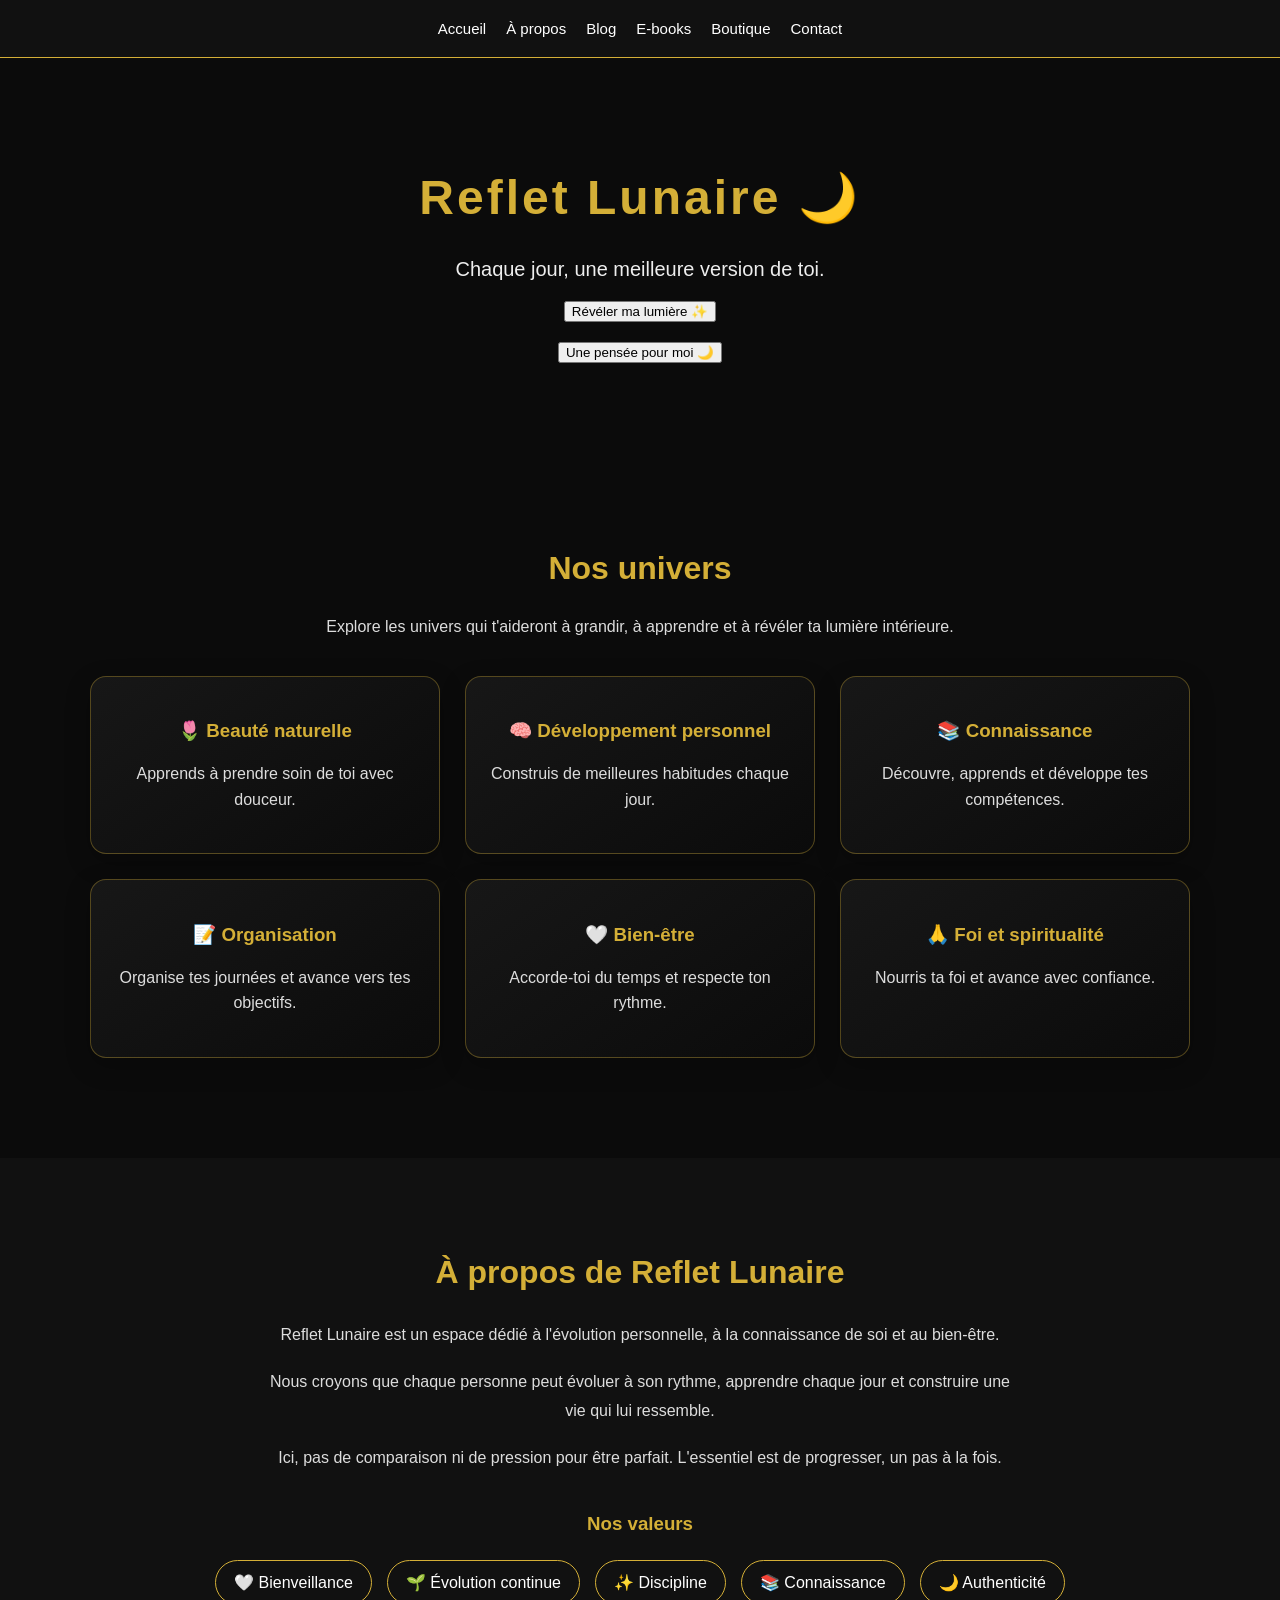
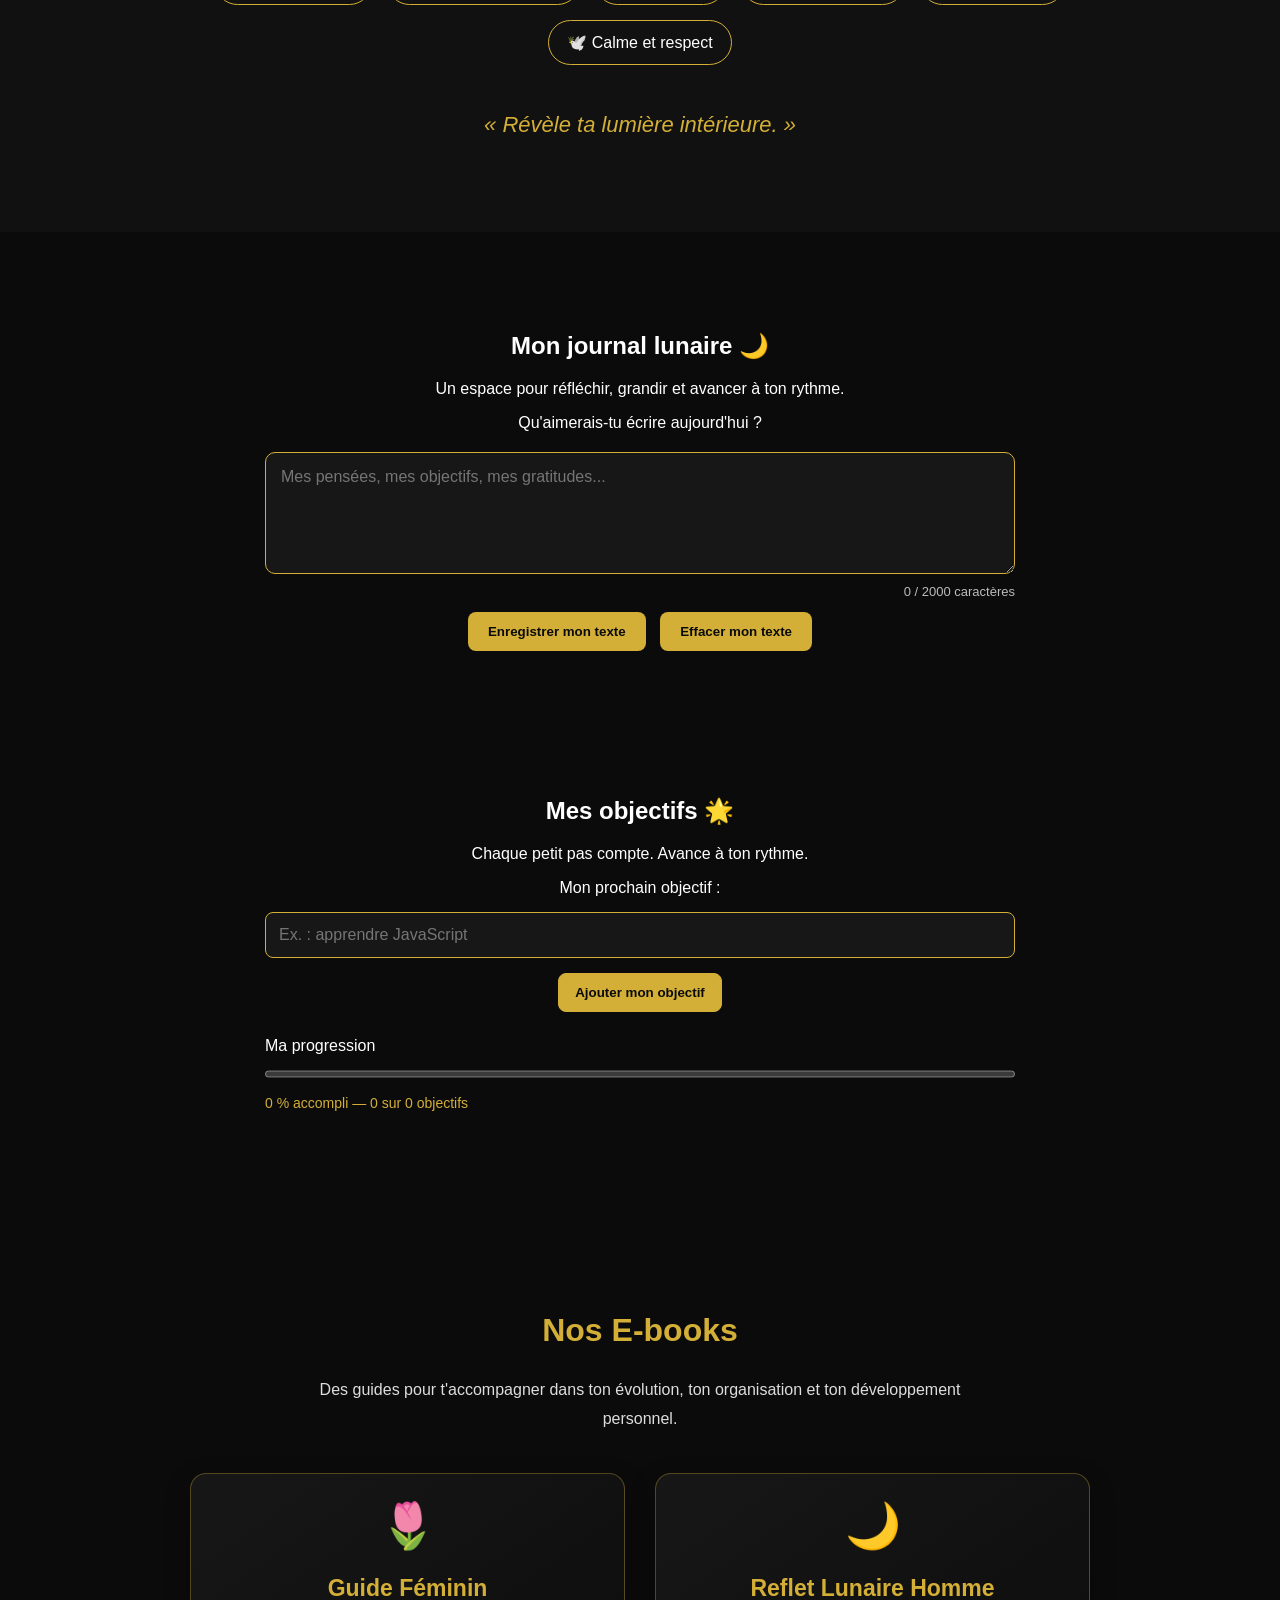
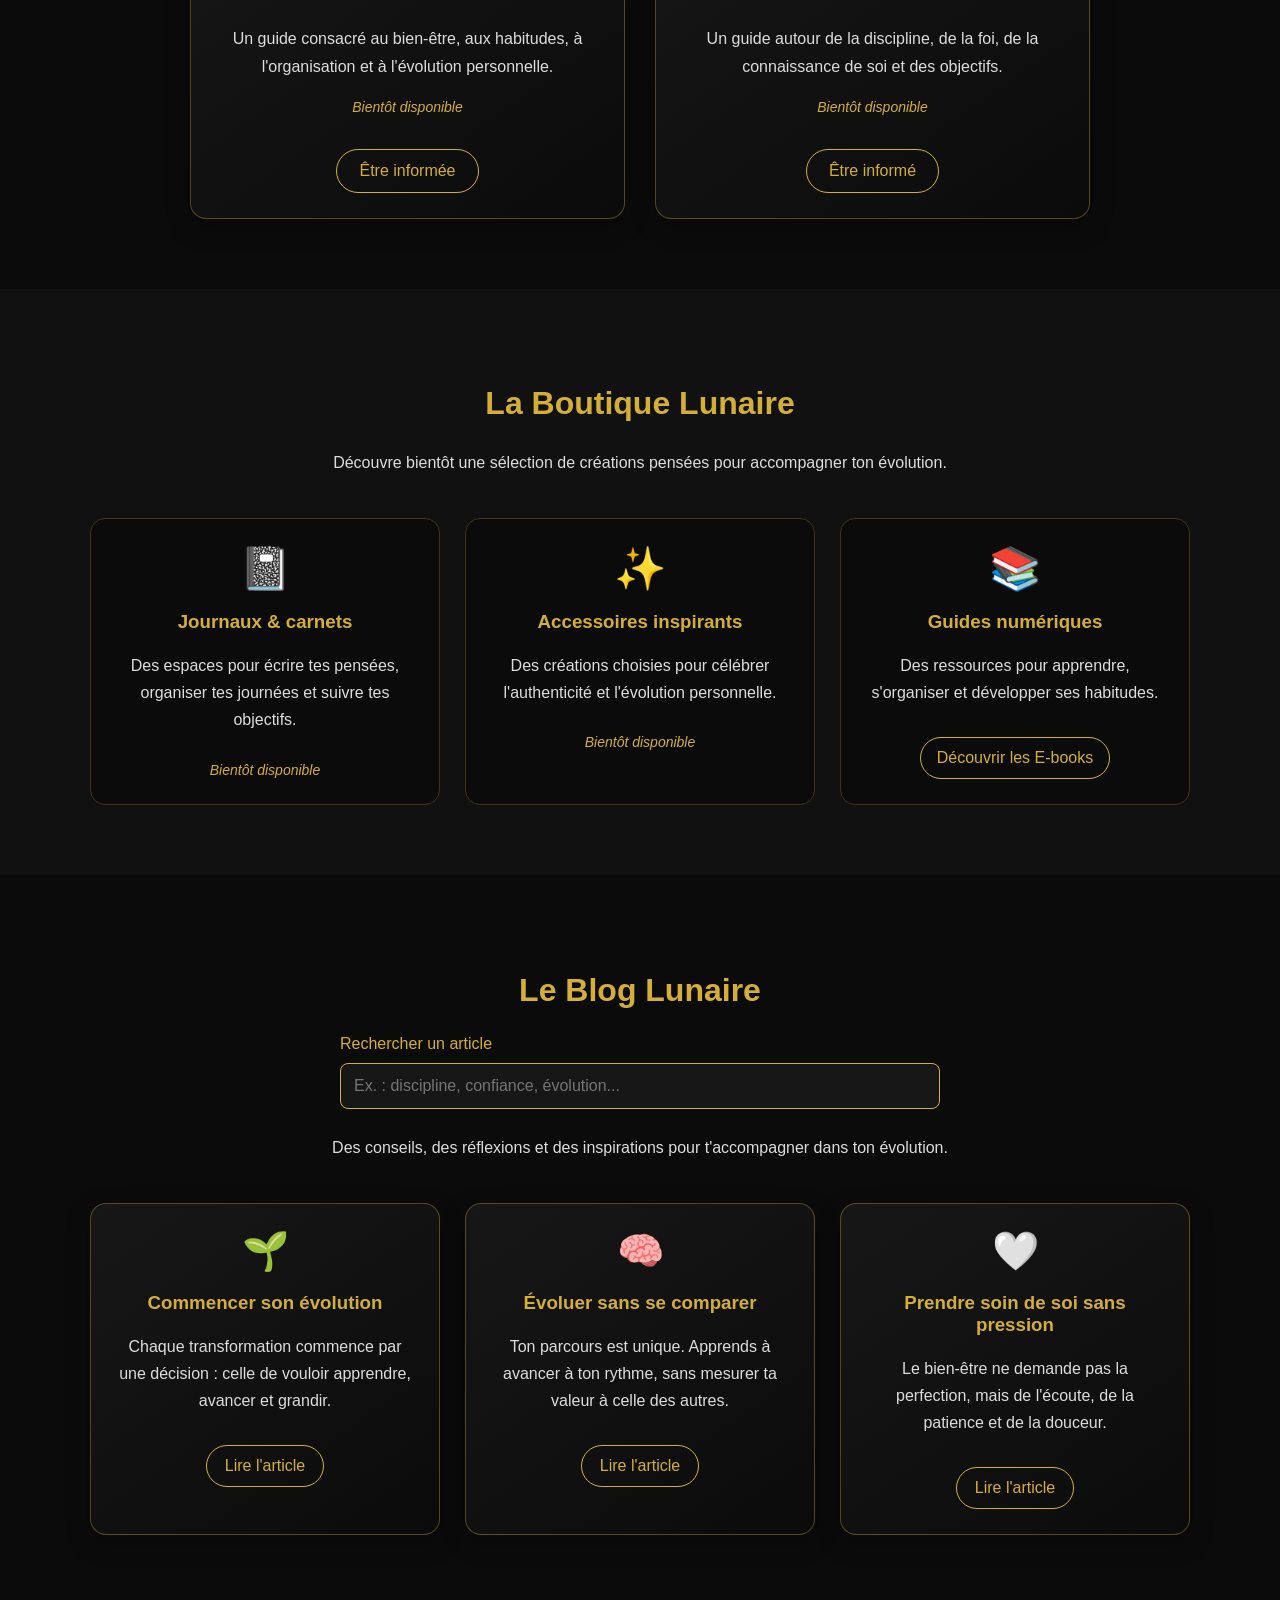
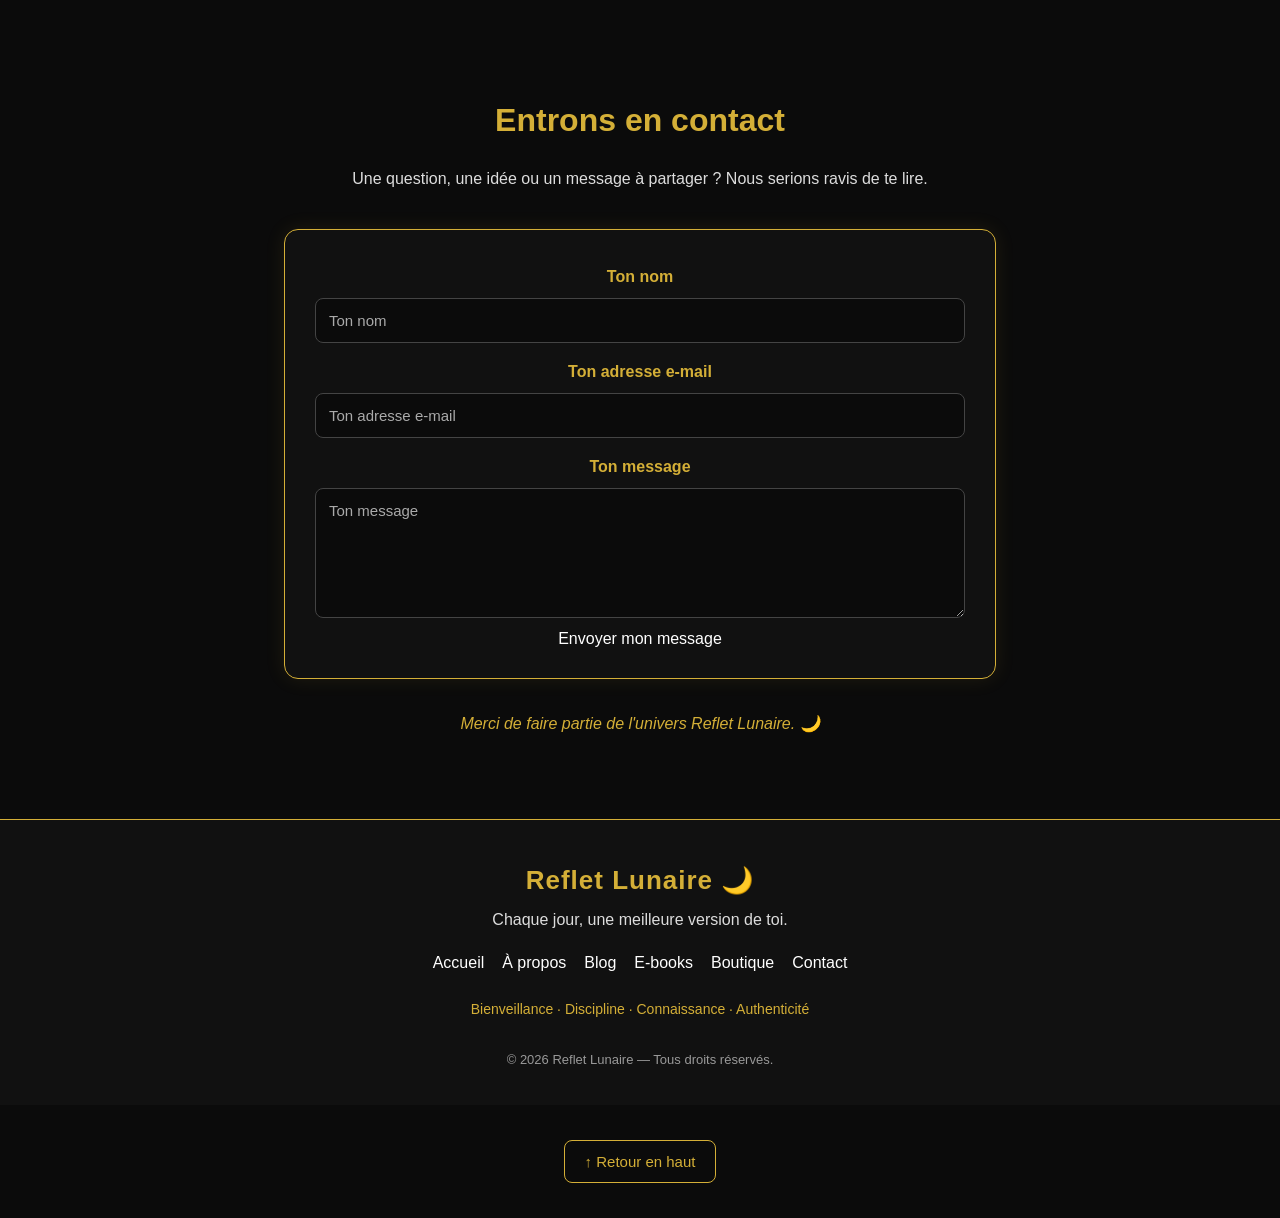
==== commit 555425a5: "Correction de la redirection vers la page de remerciement" ====
--- a/index.html
+++ b/index.html
@@ -429,7 +429,7 @@
         Une question, une idée ou un message à partager ?
         Nous serions ravis de te lire.
     </p>
-
+    
 <form action="https://formspree.io/f/xdeawykk" method="POST">
 
     <label for="nomContact">Ton nom</label>
@@ -459,10 +459,12 @@
         required
     ></textarea>
 
+    <input
+        type="hidden"
+        name="_next"
+        value=https://alannyarliejeanty-creator.github.io/reflet-lunaire/merci.html
+        
     <button type="submit">Envoyer mon message</button>
-    
-<input type="hidden" name="_next"
-       value="https://TON-SITE/merci.html">
 
 </form>
 
@@ -506,4 +508,4 @@
 
 </body>
 
-</html>+</html>
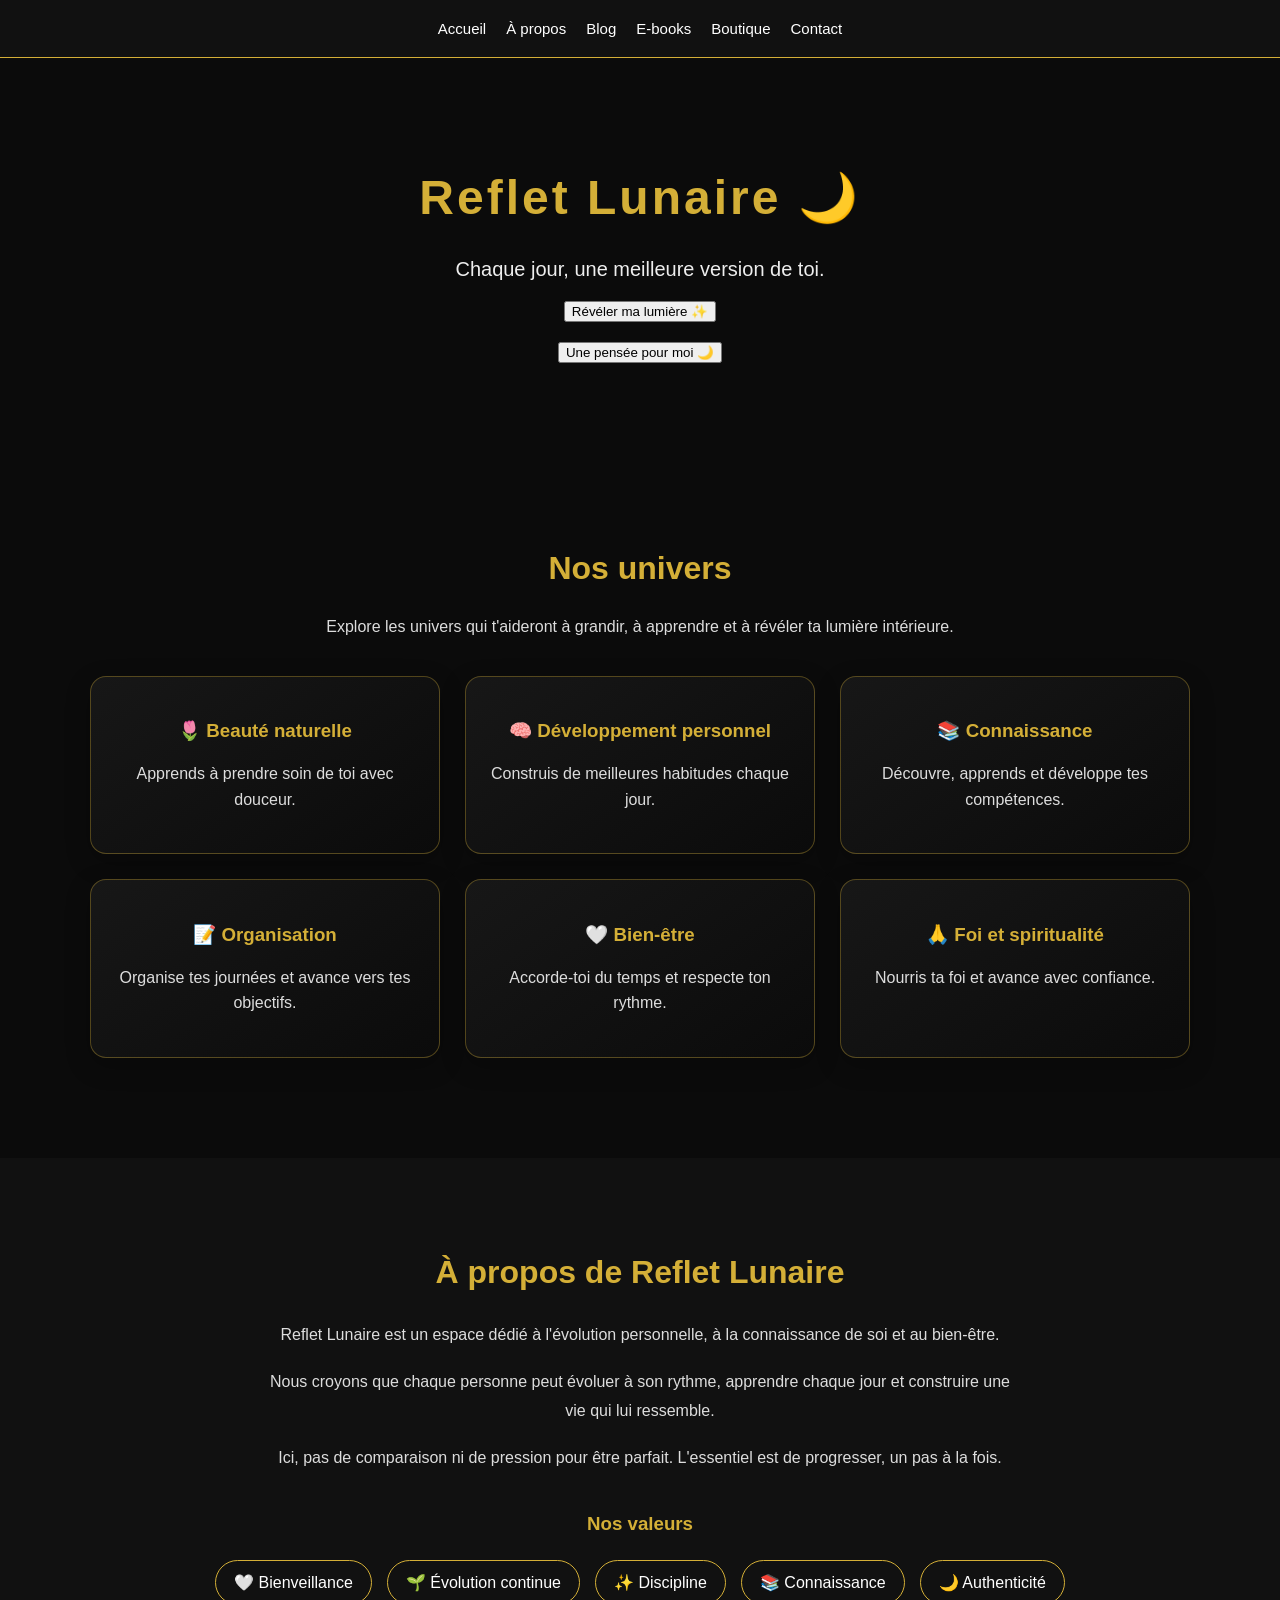
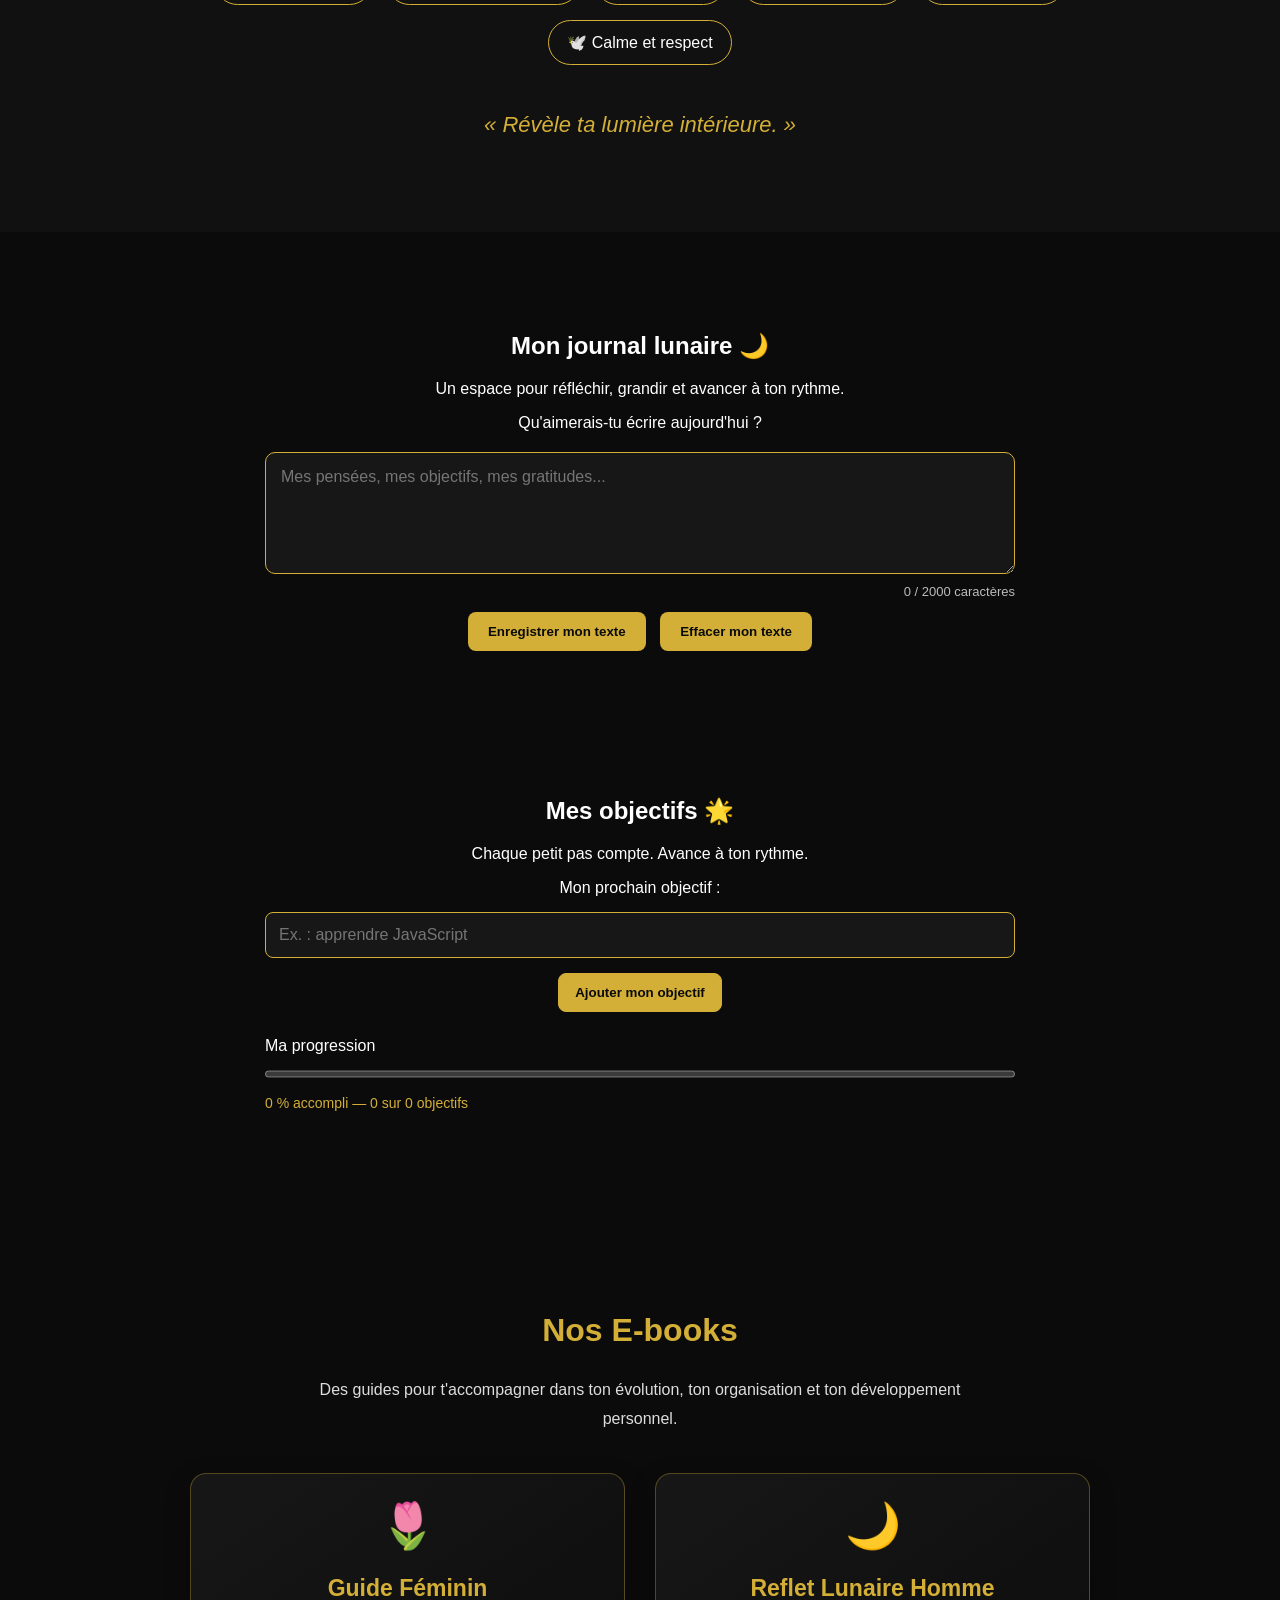
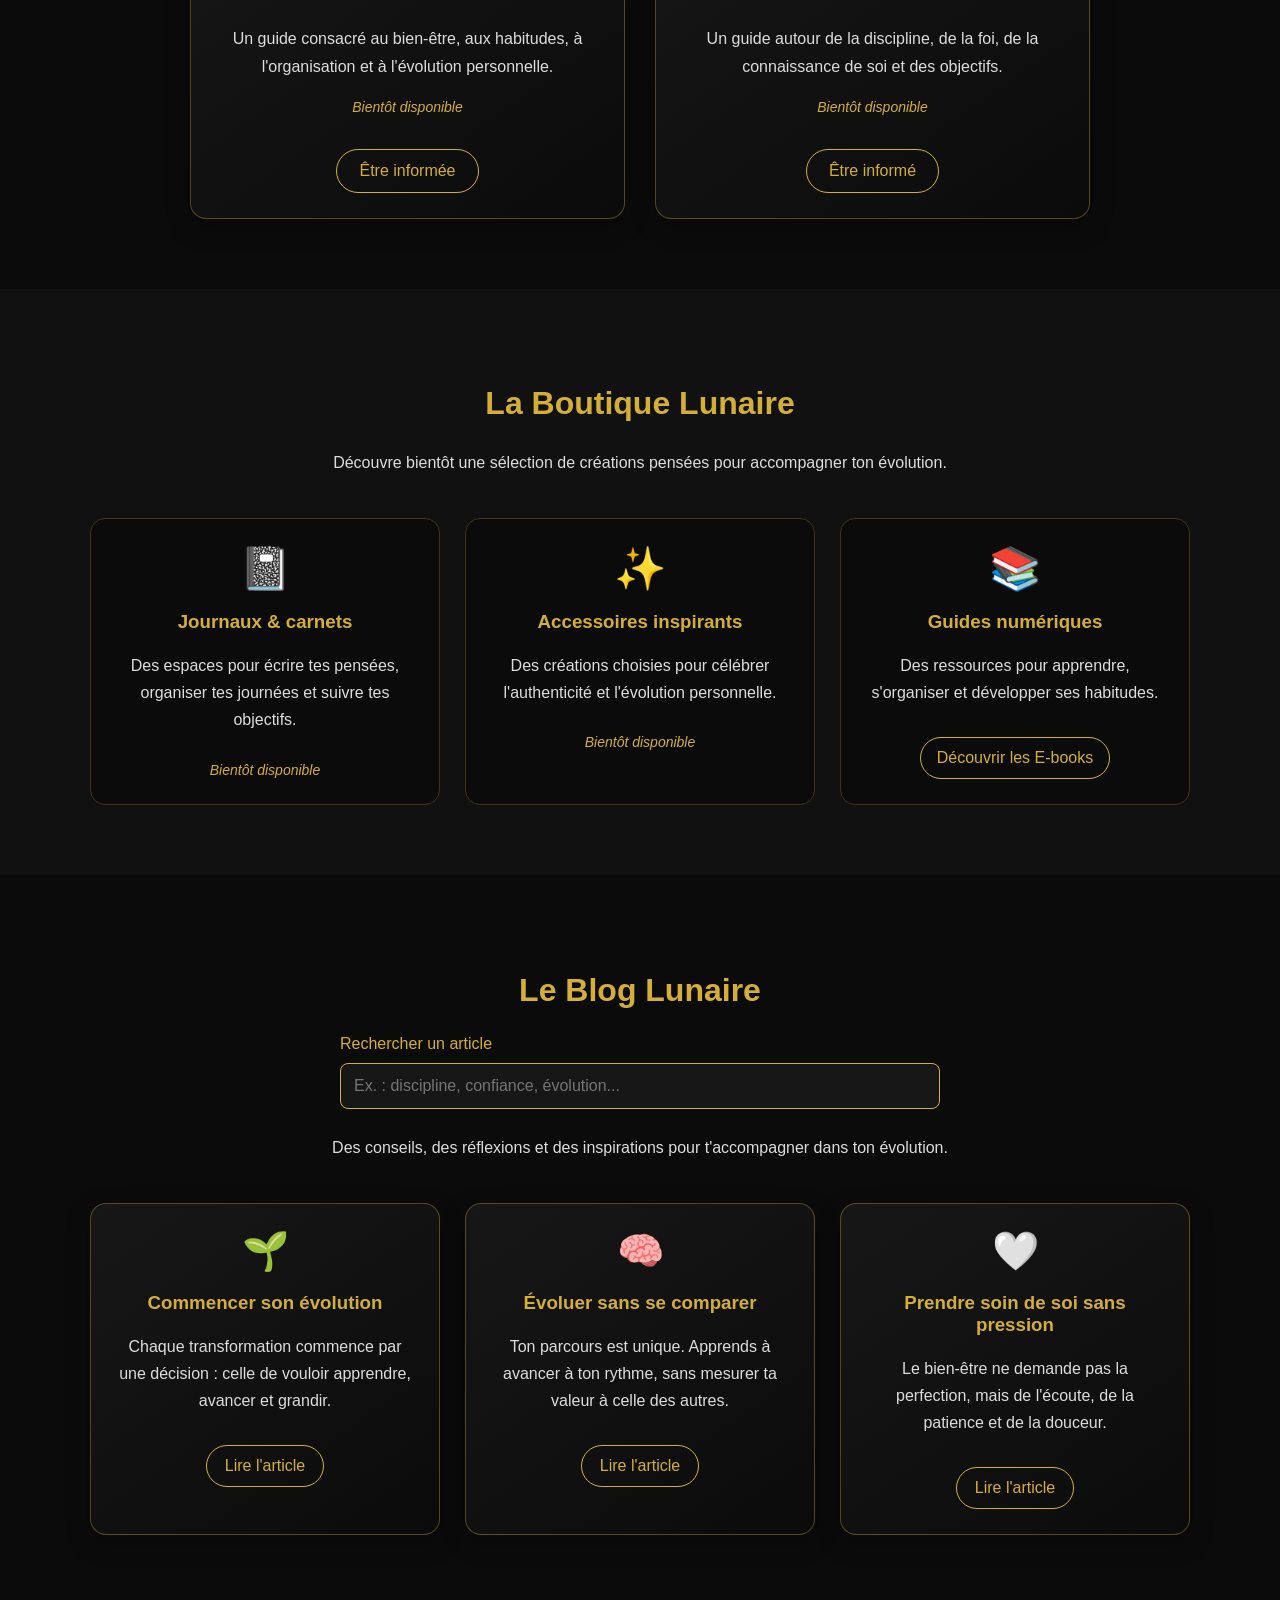
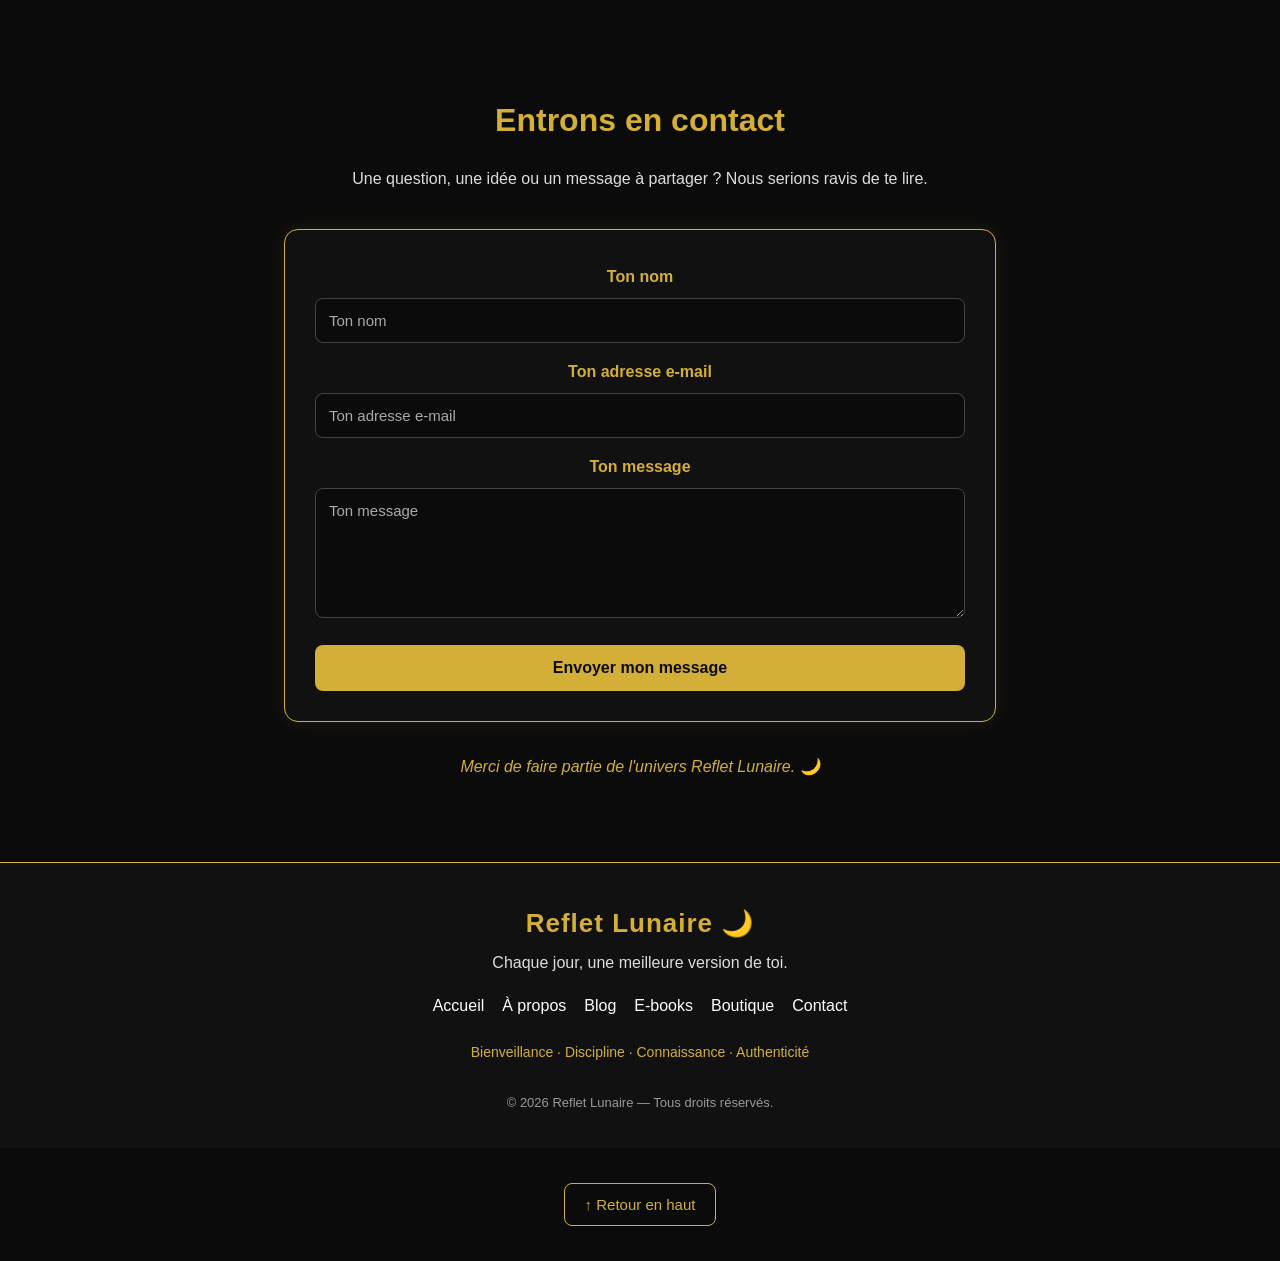
==== commit fad71c40: "Fix HTML encoding issues in index.html" ====
--- a/index.html
+++ b/index.html
@@ -429,7 +429,15 @@
         Une question, une idée ou un message à partager ?
         Nous serions ravis de te lire.
     </p>
-    
+    <p id="contact-success" role="status" hidden>
+    Merci pour ton message ! 🌙✨
+    Nous sommes ravis de te lire.
+</p>
+
+<p id="contact-error" role="alert" hidden>
+    Oups ! Ton message n’a pas pu être envoyé.
+    Réessaie dans un instant, s’il te plaît.
+</p>
 <form action="https://formspree.io/f/xdeawykk" method="POST">
 
     <label for="nomContact">Ton nom</label>
@@ -458,13 +466,14 @@
         rows="6"
         required
     ></textarea>
-
-    <input
-        type="hidden"
-        name="_next"
-        value=https://alannyarliejeanty-creator.github.io/reflet-lunaire/merci.html
-        
-    <button type="submit">Envoyer mon message</button>
+    
+<input
+    type="hidden"
+    name="_next"
+    value="https://alannyarliejeanty-creator.github.io/reflet-lunaire/merci.html"
+>
+
+<button type="submit">Envoyer mon message</button>
 
 </form>
 
--- a/style.css
+++ b/style.css
@@ -1029,4 +1029,37 @@
         padding: 20px;
         margin: 20px 10px;
     }
-}+}
+
+/* Messages du formulaire de contact */
+#contact-success,
+#contact-error {
+    margin: 20px 0;
+    padding: 16px;
+    border-radius: 8px;
+    text-align: center;
+    font-size: 16px;
+    line-height: 1.6;
+}
+
+#contact-success {
+    color: #d4af37;
+    background-color: #17150d;
+    border: 1px solid #d4af37;
+}
+
+#contact-error {
+    color: #ffb4b4;
+    background-color: #1c1010;
+    border: 1px solid #b94a48;
+}
+
+#contact-success[hidden],
+#contact-error[hidden] {
+    display: none;
+}
+
+#contact form button:disabled {
+    opacity: 0.7;
+    cursor: wait;
+}
